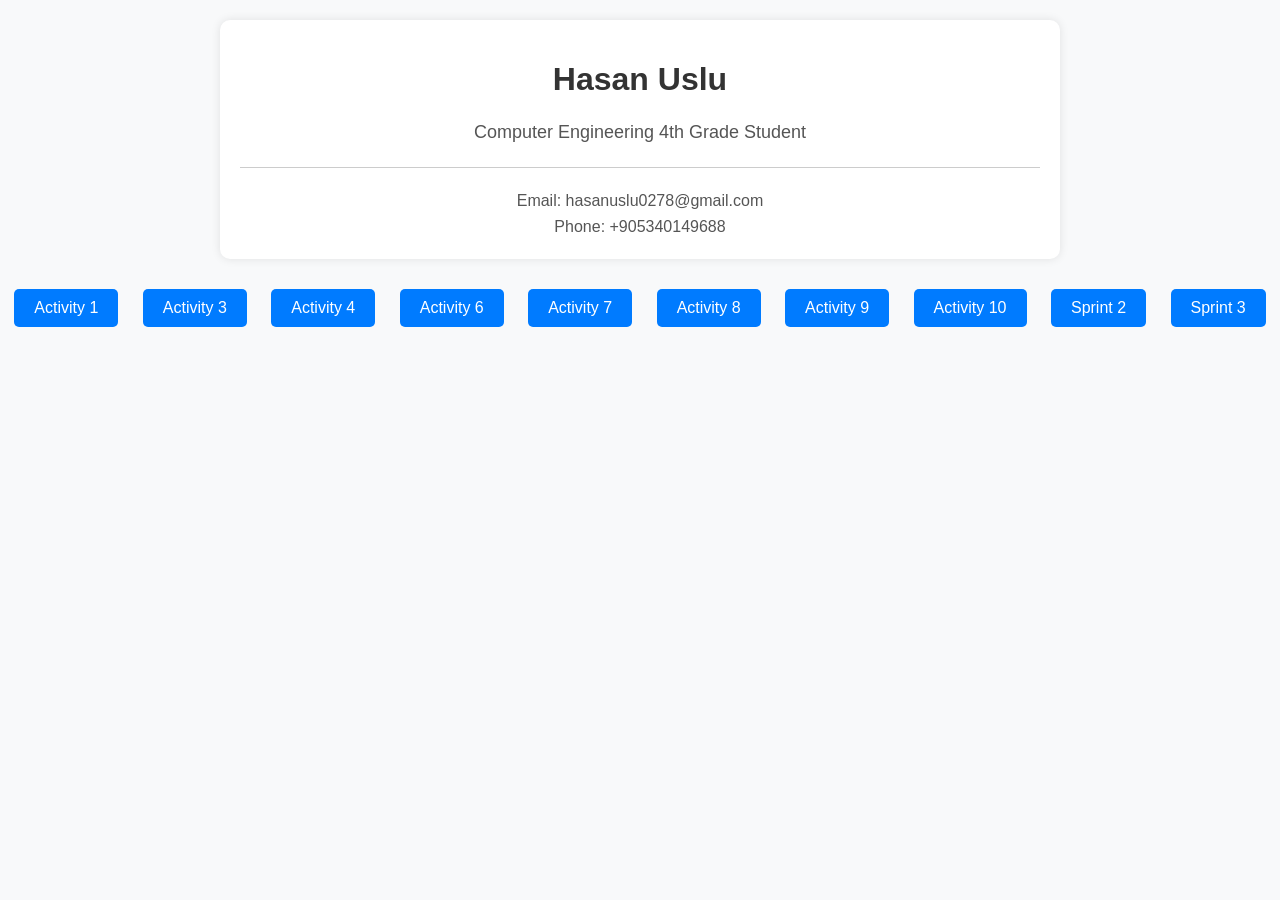
==== index.html @ b3c44306 "Update index.html" ====
<!DOCTYPE html>
<html lang="en">
<head>
    <meta charset="UTF-8">
    <meta name="viewport" content="width=device-width, initial-scale=1.0">
    <title>About Hasan Uslu</title>
    <style>
        body {
            font-family: 'Segoe UI', Tahoma, Geneva, Verdana, sans-serif;
            margin: 0;
            padding: 0;
            background-color: #f8f9fa;
        }
        .container {
            max-width: 800px;
            margin: 20px auto;
            padding: 20px;
            background-color: #fff;
            border-radius: 10px;
            box-shadow: 0 0 10px rgba(0, 0, 0, 0.1);
        }
        h1 {
            color: #333;
            text-align: center;
            margin-bottom: 20px;
            font-size: 32px;
        }
        p {
            color: #555;
            line-height: 1.6;
            text-align: center;
            margin: 10px 0;
            font-size: 18px; 
        }
        .info {
            margin-top: 20px;
            border-top: 1px solid #ccc;
            padding-top: 20px;
        }
        .info p {
            margin: 0;
            font-size: 16px;
        }
        .link-container {
            text-align: center;
            margin-top: 30px;
        }
        .link-container a {
            display: inline-block;
            margin: 0 10px;
            padding: 10px 20px;
            background-color: #007bff; 
            color: #fff;
            text-decoration: none;
            border-radius: 5px;
            transition: background-color 0.3s ease;
        }
        .link-container a:hover {
            background-color: #0056b3;
        }
    </style>
</head>
<body>
    <div class="container">
        <h1>Hasan Uslu</h1>
        <p>Computer Engineering 4th Grade Student</p>
        <div class="info">
            <p>Email: hasanuslu0278@gmail.com</p>
            <p>Phone: +905340149688</p>
        </div>
    </div>
    <div class="link-container">
        <a href="Bilgen-Uslu.html">Activity 1</a>
        <a href="activity3/uslu-bilgen-activity3.html">Activity 3</a>
        <a href="/activity4/activity4.php">Activity 4</a>
        <a href="/uslu-bilgen-activity6/uslu-bilgen-activity6.html">Activity 6</a>
        <a href="/uslu-bilgen-activity7/uslu-bilgen.html">Activity 7</a>
        <a href="/uslu-bilgen-activity8/uslu-bilgenActivity8.html">Activity 8</a>
        <a href="/uslu-bilgen-activity9/uslu-bilgen-Activity9.html">Activity 9</a>
        <a href="/uslu-bilgen-activity10">Activity 10</a>
        <a href="/sprint2/index.html">Sprint 2</a>
        <a href="/sprint3/index.html">Sprint 3</a>
    </div>
</body>
</html>
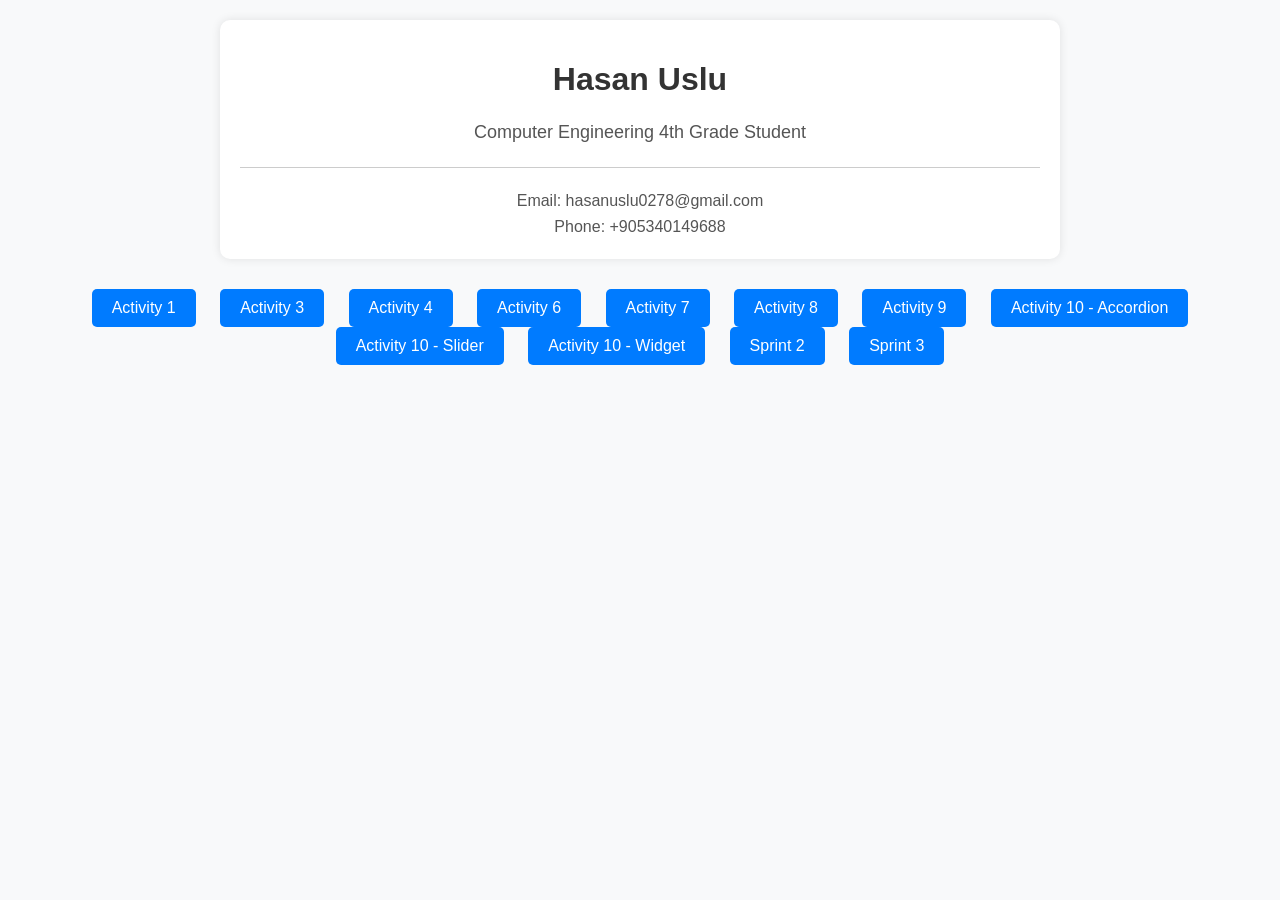
==== commit 641e50df: "Update index.html" ====
--- a/index.html
+++ b/index.html
@@ -77,7 +77,9 @@
         <a href="/uslu-bilgen-activity7/uslu-bilgen.html">Activity 7</a>
         <a href="/uslu-bilgen-activity8/uslu-bilgenActivity8.html">Activity 8</a>
         <a href="/uslu-bilgen-activity9/uslu-bilgen-Activity9.html">Activity 9</a>
-        <a href="/uslu-bilgen-activity10">Activity 10</a>
+        <a href="/uslu-bilgen-Activity10/Accordion/index.html">Activity 10 - Accordion</a>
+        <a href="/uslu-bilgen-Activity10/Slider/index.html">Activity 10 - Slider</a>
+        <a href="/uslu-bilgen-Activity10/Widget/index.html">Activity 10 - Widget</a>
         <a href="/sprint2/index.html">Sprint 2</a>
         <a href="/sprint3/index.html">Sprint 3</a>
     </div>
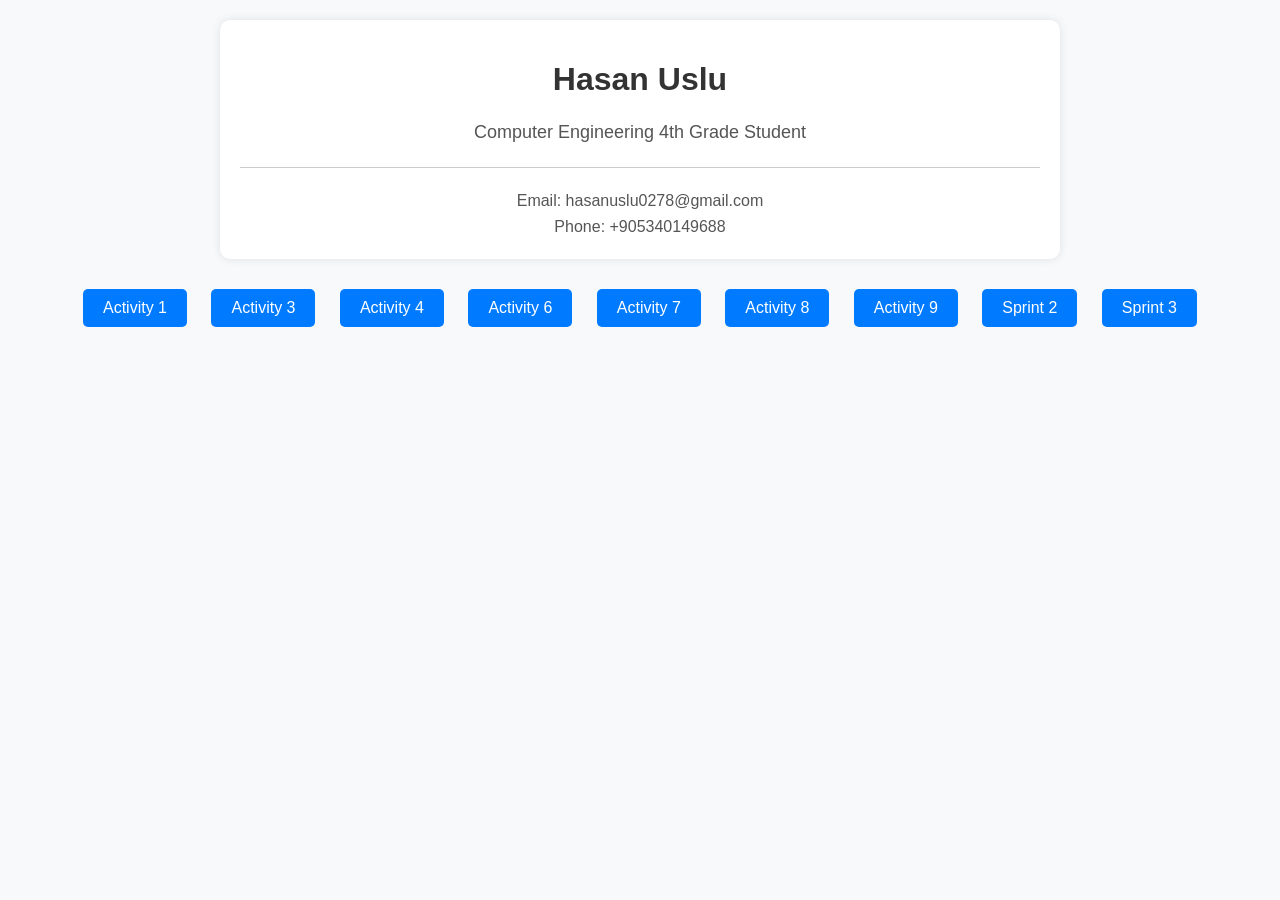
==== commit c7da3403: "Update index.html" ====
--- a/index.html
+++ b/index.html
@@ -77,9 +77,6 @@
         <a href="/uslu-bilgen-activity7/uslu-bilgen.html">Activity 7</a>
         <a href="/uslu-bilgen-activity8/uslu-bilgenActivity8.html">Activity 8</a>
         <a href="/uslu-bilgen-activity9/uslu-bilgen-Activity9.html">Activity 9</a>
-        <a href="/uslu-bilgen-Activity10/Accordion/index.html">Activity 10 - Accordion</a>
-        <a href="/uslu-bilgen-Activity10/Slider/index.html">Activity 10 - Slider</a>
-        <a href="/uslu-bilgen-Activity10/Widget/index.html">Activity 10 - Widget</a>
         <a href="/sprint2/index.html">Sprint 2</a>
         <a href="/sprint3/index.html">Sprint 3</a>
     </div>
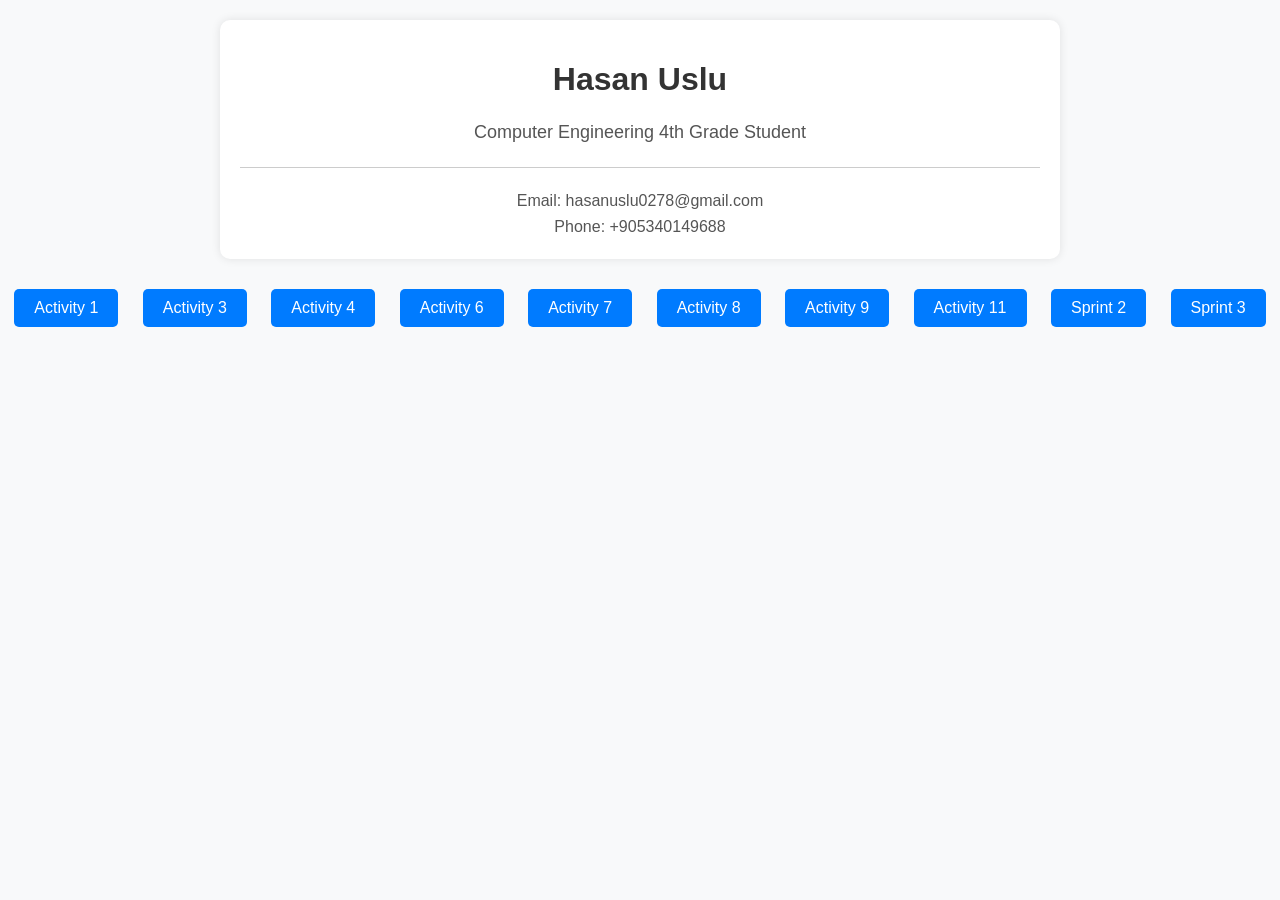
==== commit 3c6a7baa: "Update index.html" ====
--- a/index.html
+++ b/index.html
@@ -77,6 +77,7 @@
         <a href="/uslu-bilgen-activity7/uslu-bilgen.html">Activity 7</a>
         <a href="/uslu-bilgen-activity8/uslu-bilgenActivity8.html">Activity 8</a>
         <a href="/uslu-bilgen-activity9/uslu-bilgen-Activity9.html">Activity 9</a>
+        <a href="/uslu-bilgen-activity11/uslu-bilgen-activity11.html">Activity 11</a>
         <a href="/sprint2/index.html">Sprint 2</a>
         <a href="/sprint3/index.html">Sprint 3</a>
     </div>
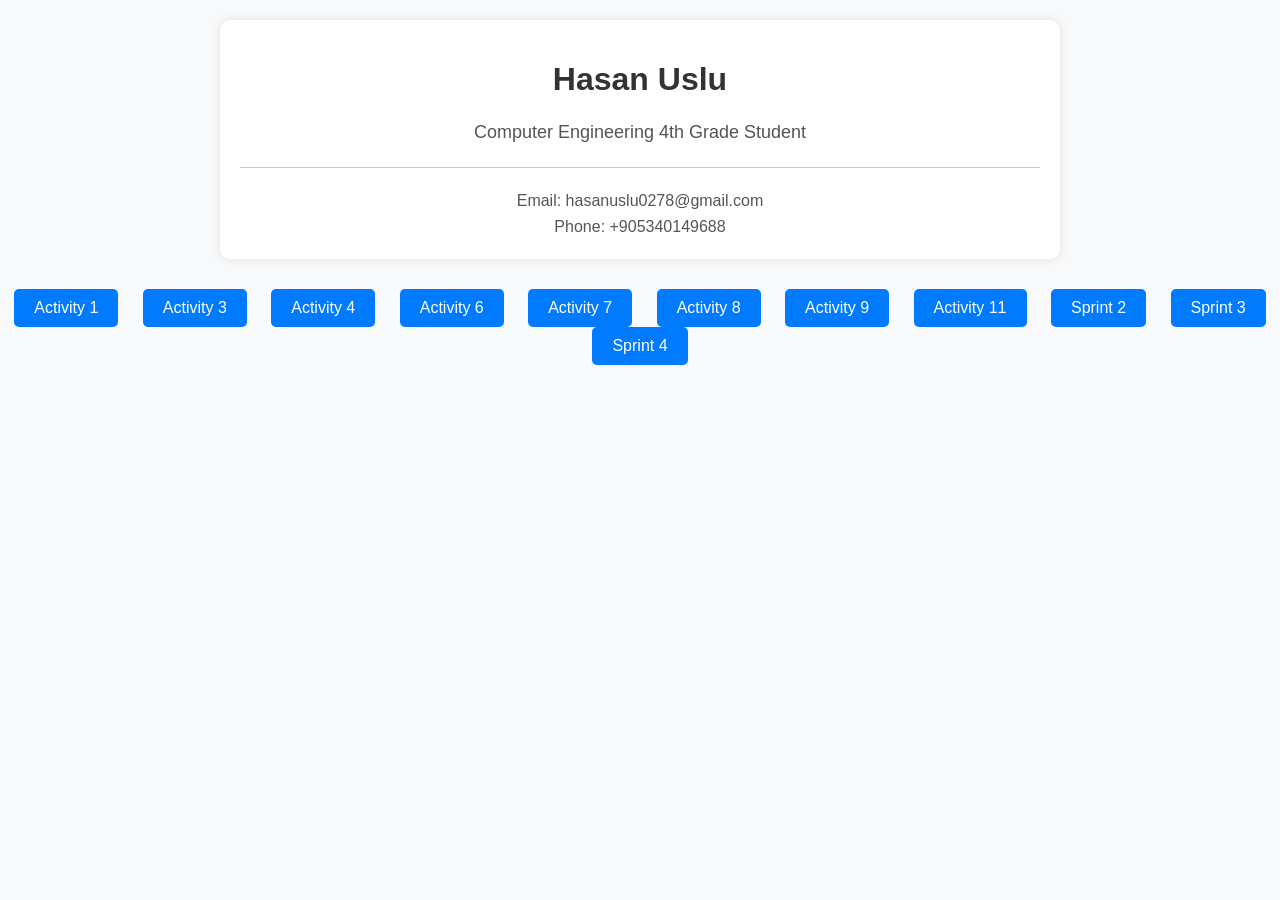
==== commit fb654f9e: "Update index.html" ====
--- a/index.html
+++ b/index.html
@@ -80,6 +80,7 @@
         <a href="/uslu-bilgen-activity11/uslu-bilgen-activity11.html">Activity 11</a>
         <a href="/sprint2/index.html">Sprint 2</a>
         <a href="/sprint3/index.html">Sprint 3</a>
+        <a href="/sprint4/index.html">Sprint 4</a>
     </div>
 </body>
 </html>
